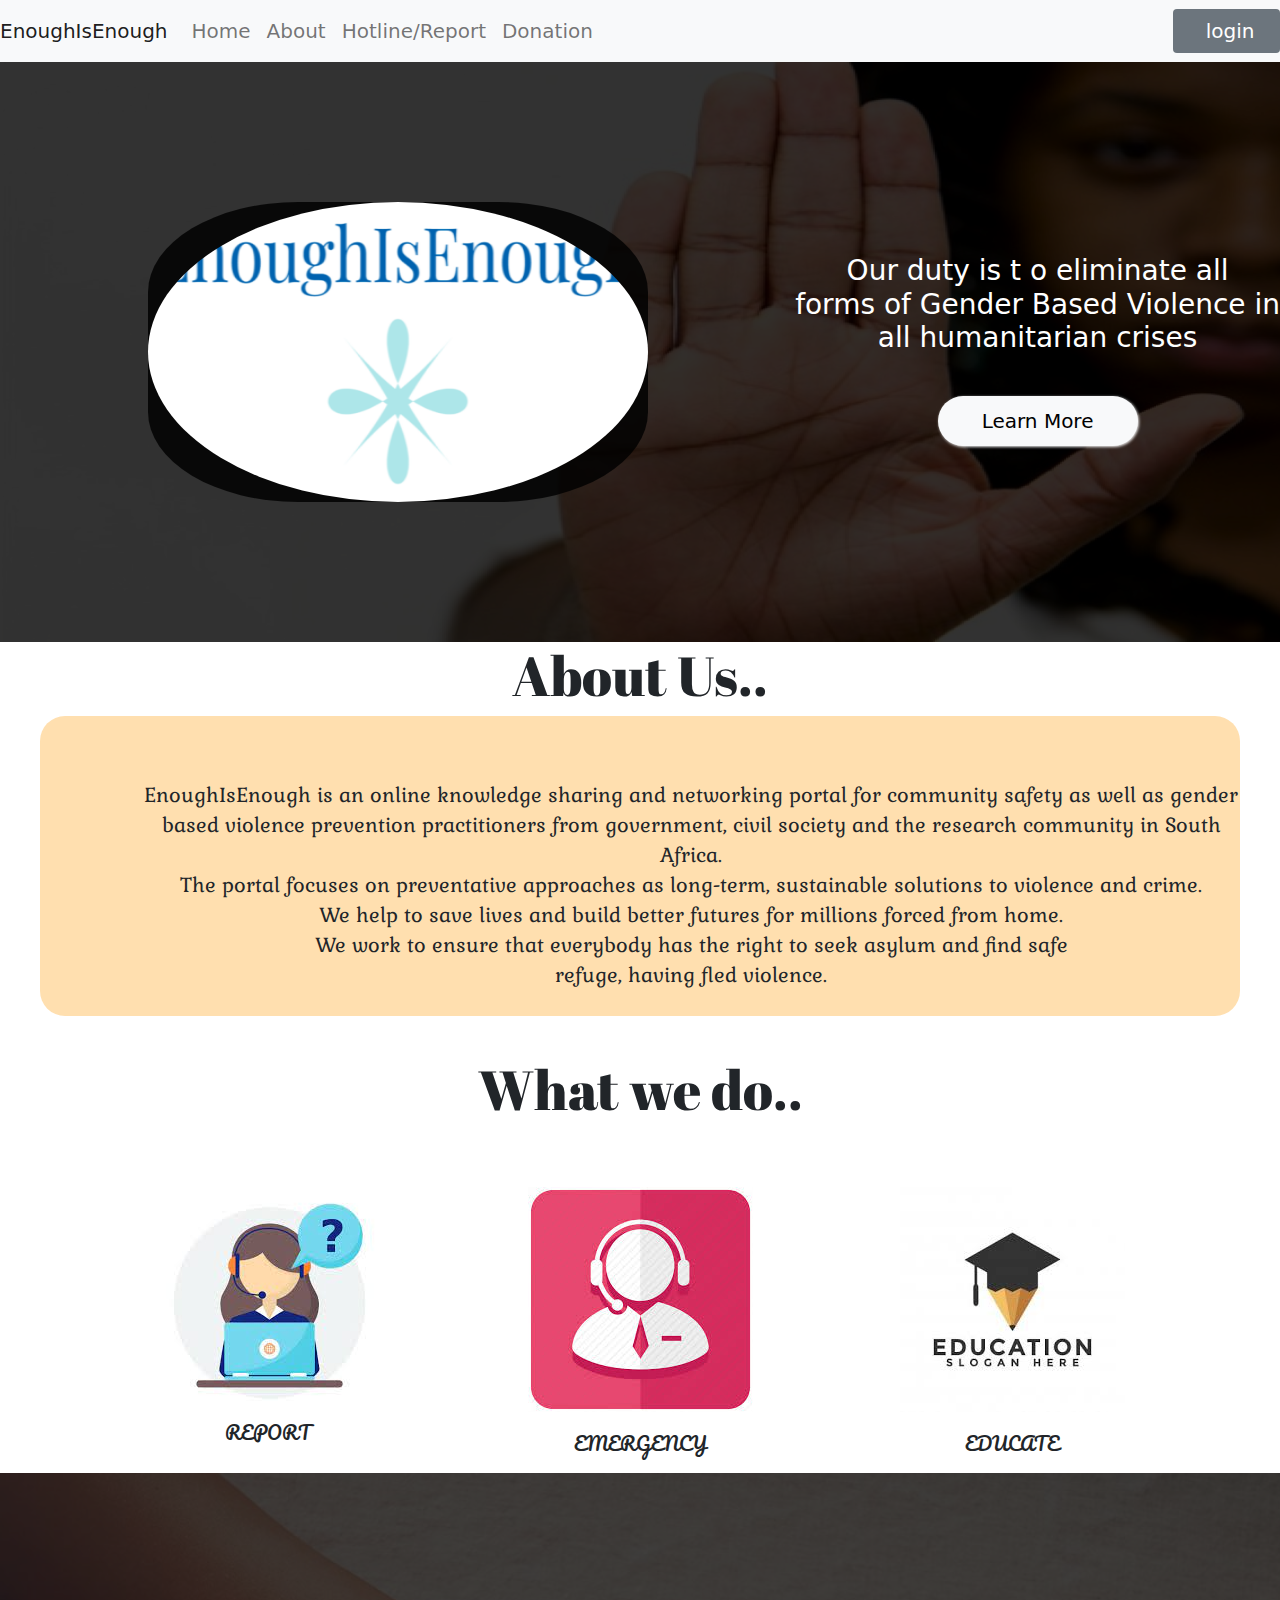
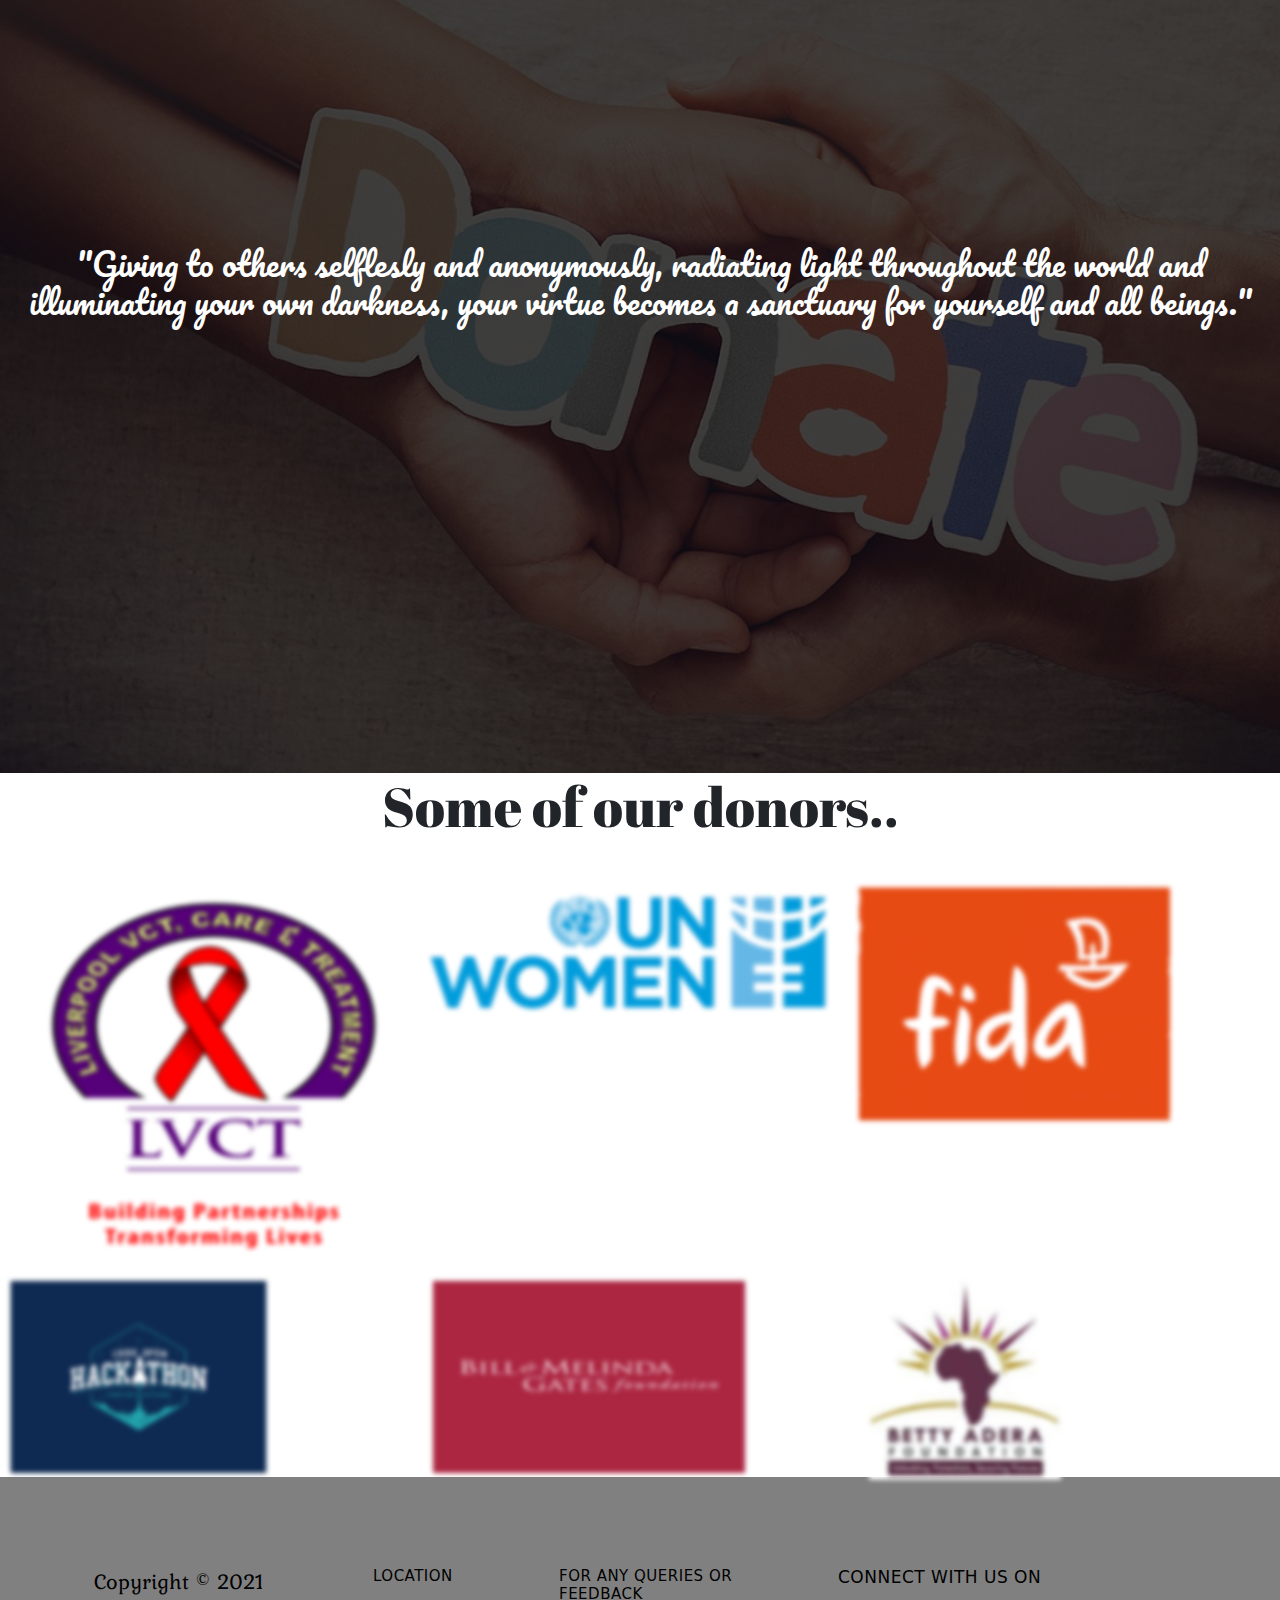
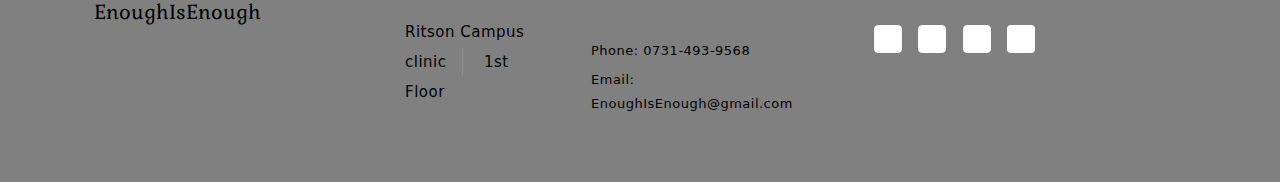
==== index.html @ 4c10d36b "Added New files" ====
<!DOCTYPE html>
<html lang="en">
<head>
    <meta charset="UTF-8">
    <meta http-equiv="X-UA-Compatible" content="IE=edge">
    <meta name="viewport" content="width=device-width, initial-scale=1.0">
    <link rel="stylesheet" href="css/bootstrap.css">
    <link rel="preconnect" href="https://fonts.gstatic.com">
    <link href="https://fonts.googleapis.com/css2?family=Abril+Fatface&display=swap" rel="stylesheet">
    <link rel="preconnect" href="https://fonts.gstatic.com">
    <link href="https://fonts.googleapis.com/css2?family=Original+Surfer&display=swap" rel="stylesheet">
    <link rel="preconnect" href="https://fonts.gstatic.com">
    <link href="https://fonts.googleapis.com/css2?family=Gabriela&display=swap" rel="stylesheet">
    <link rel="stylesheet" href="https://pro.fontawesome.com/releases/v5.10.0/css/all.css"
        integrity="sha384-AYmEC3Yw5cVb3ZcuHtOA93w35dYTsvhLPVnYs9eStHfGJvOvKxVfELGroGkvsg+p" crossorigin="anonymous" />
    <link rel="stylesheet" href="css/home.css">
    <title>4life</title>
</head>
<body>
    <!-- nav-bar -->
    <nav class="navbar navbar-expand-lg navbar-light bg-light mr-4 ml-4">
        <a class="navbar-brand" href="#">EnoughIsEnough</a>
        <button class="navbar-toggler" type="button" data-toggle="collapse" data-target="#navbarNav"
            aria-controls="navbarNav" aria-expanded="false" aria-label="Toggle navigation">
            <span class="navbar-toggler-icon"></span>
        </button>
        <div class="collapse navbar-collapse" id="navbarNav">
            <ul class="navbar-nav">
                <li class="nav-item active">
                    <a class="nav-link" href="#home">Home</a>
                </li>
                <li class="nav-item">
                    <a class="nav-link" href="#about">About</a>
                </li>
                <li class="nav-item">
                    <a class="nav-link" href="#hotline">Hotline/Report</a>
                </li>
                <li class="nav-item">
                    <a class="nav-link" href="#donate">Donation</a>
                </li>
            </ul>
        </div>
        <button type="submit" class="btn btn col-md-1 bg-secondary" id="sub">
            <a href="login.html">login</a>
        </button>
    </nav>

    <!-- logo -->
    <div id="home">
        <div class="conc">
            <div class="fod">
                <img class="circular--square" src="./assets/logo.png" alt="" height="300" width="500">
            </div>
            <div id="fod">
                <h3>Our duty is t o eliminate all<br>forms of Gender Based Violence in <br>all humanitarian
                    crises<br><br></h3>
                <button type="submit" class="btn btn col-md-1 bg-light sub">
                    <a
                        href="https://unhabitat.org/sites/default/files/download-manager-files/Report%20Preventing%20Gender-based%20Violence%20in%20the%20Horn%2C%20East%20and%20Southern%20Africa.pdf">Learn
                        More</a>
                </button>
            </div>
        </div>
    </div>

    <!-- about -->
    <div id="about">
        <h2 class="dab">About Us..</h2>
        <div class="pap">
            <p>
                EnoughIsEnough is an online knowledge sharing and networking portal for community safety as well as gender based violence prevention practitioners from government, civil society and the research community in South Africa.<br> The portal focuses on preventative approaches as long-term, sustainable solutions to violence and crime.<br>
                We help to save lives and build better futures for millions forced from home.<br>
                We work to ensure that everybody has the right to seek asylum and find safe<br>
                refuge, having fled violence.<br><br>
            </p>
        </div>
    </div>

    <!-- hotline -->
    <div id="hotline">
        <div class="container what-we-do">
            <h2 class="dab">What we do..</h2>
            <div class="row">
                <div class="col-md-4">
                    <div id="report">
                        <h2 class="title">REPORT</h2>
                        <p>We have first class experience in dealing with various cases and how to report to each
                            according
                            to the ststus.</p>
                        <p>Throughout, our project has managed to access countless numbers both in the towns and the
                            ghettos
                            our heading
                            has always reached out deep
                        </p>
                        <button type="submit" class="btn btn col-md-1 bg-secondary sub">
                            <a href="report.html">Report</a>
                        </button>
                    </div>
                    <div id="repo-img">
                        <img src="./assets/download (1).jpeg" alt="">
                        <div id="title">
                            <p id="title">REPORT</p>
                        </div>
                    </div>
                </div>
                <div class="col-md-4">
                    <div id="dev">
                        <h2 class="title">EMERGENCY</h2>
                        <p>Our extensive research on GBV in emergencies also builds evidence for the greater
                            humanitarian
                            community. We invest in strengthening protection systems that address gender-based violence
                            including through health and social services and that help keep all women, girls and boys
                            from
                            harm’s way.
                        </p>
                        <p>Our <span class="gif">Emergency line</span> number is: 0800 428 428</p>
                    </div>
                    <div id="dev-img">
                        <img src="./assets/hot.jpeg" alt="">
                        <div id="title">
                            <p id="title">EMERGENCY</p>
                        </div>
                    </div>
                </div>
                <div class="col-md-4">
                    <div id="educate">
                        <h2 class="title">EDUCATE</h2>
                        <p>Through our seminars, workshops and events we tend to educate people about the importance of
                            speaking out,
                            reaching out and not turning a blind eye to what happens around their society.</p>
                        <p>We also get to interact with students in all aspects (Primary, Seconday, Tertiary and
                            university)
                            amd have a one-on-one
                            session with our counsilors and personnel.
                        </p>
                    </div>
                    <div id="edu-img">
                        <img src="./assets/EDU.jpeg" alt="">
                        <div id="title">
                            <p id="title">EDUCATE</p>
                        </div>
                    </div>
                </div>
            </div>
        </div>
    </div>

    <!-- Donation -->
    <div id="donate">
        <div class="don">
            <h2 class="pond">"Giving to others selflesly and anonymously, radiating light throughout the
                world and illuminating your own darkness, your virtue becomes a sanctuary for yourself and all
                beings."</h2>
        </div>
        <h2 class="dab">Some of our donors..</h2>
        <div class="row">
            <div class="col-md-4">
                <div class="img-hover-zoom--blur">
                    <img src="./assets/donation/LVCT_Logo.png" height="350" width="400" alt="">
                </div>
            </div>
            <div class="col-md-4">
                <div class="img-hover-zoom--blur">
                    <img src="./assets/donation/UN-women-logo.png" alt="">
                </div>
            </div>
            <div class="col-md-4">
                <div class="img-hover-zoom--blur">
                    <img src="./assets/donation/fida.png" alt="">
                </div>
            </div>
        </div>
        <div class="row">
            <div class="col-md-4">
                <div class="img-hover-zoom--blur">
                    <img src="./assets/donation/hack.png" height="200" alt="">
                </div>
            </div>
            <div class="col-md-4">
                <div class="img-hover-zoom--blur">
                    <img src="./assets/donation/bill.png" width="300" height="200" alt="">
                </div>
            </div>
            <div class="col-md-4">
                <div class="img-hover-zoom--blur">
                    <img src="./assets/donation/betty.jpeg" alt="" width="200">
                </div>
            </div>
        </div>
    </div>
    <footer>
        <div class="container" id="Contact">
            <div class="row">
                <div class="col-md-3 col-sm-12" id="copyright">
                    <p> Copyright ©
                        2021
                        <br>EnoughIsEnough</p>

                </div>
                <div class="col-md-2 col-sm-12">
                    <div class="location">
                        <h4>Location</h4>
                        <ul>
                            <li>Ritson Campus clinic</li>
                            <li>1st Floor <br></li>
                        </ul>
                    </div>
                </div>
                <div class="col-md-3 col-sm-12">
                    <div class="contact-info">
                        <h4>For any queries or feedback</h4>
                        <ul>
                            <li><em>Phone</em>: 0731-493-9568</li>
                            <li><em>Email</em>: EnoughIsEnough@gmail.com</li>
                        </ul>
                    </div>
                </div>
                <div class="col-md-4 col-sm-12">
                    <div class="connect-us">
                        <h4>Connect with us on</h4>
                        <ul>
                            <li><a class="btn btn-outline-light btn-social mx-1" href="#"><i
                                        class="fab fa-fw fa-facebook"></i></a></li>
                            <li><a class="btn btn-outline-light btn-social mx-1" href="#"><i
                                        class="fab fa-fw fa-twitter"></i></a></li>
                            <li><a class="btn btn-outline-light btn-social mx-1" href="#"><i
                                        class="fab fa-fw fa-linkedin-in"></i></a></li>
                            <li><a class="btn btn-outline btn-social mx-1" href="#"><i
                                        class="fab fa-fw fa-instagram"></i></a></li>
                        </ul>
                    </div>
                </div>
            </div>
        </div>
    </footer>

    <script src="https://code.jquery.com/jquery-3.6.0.min.js"
        integrity="sha256-/xUj+3OJU5yExlq6GSYGSHk7tPXikynS7ogEvDej/m4=" crossorigin="anonymous"></script>
    <script src="js/landing.js"></script>
</body>
</html>
---- css/home.css ----
@import url('https://fonts.googleapis.com/css2?family=Pacifico&display=swap');

/* nav-bar */
ul,
li,
a {
  color: black;
  font-size: 20px;
}
nav .navbar {
  margin: 0;
  width: 95%;
}
#sub {
  border: 2px 2px solid black;
  padding-right: 5px;
}
#sub a{
  color: white;
  text-decoration: none;
}

/* logo */
.conc {
  background: rgba(0, 0, 0, 0.802) url("../assets/landing.jpg");
  background-size: cover;
  background-repeat: no-repeat;
  /* background-attachment: fixed; */
  background-blend-mode: darken;
  height: 580px;
  display: flex;
}
.fod {
  background-color: rgba(0, 0, 0, 0.823);
  padding-top: -1%;
  margin: auto;
  border-radius: 30%;
}
.circular--square {
  border-radius: 50%;
}
#fod {
  text-align: center;
  color: white;
  padding-top: 15%;
}
.sub {
  height: 50px;
  width: 200px;
  border-radius: 25px;
  box-shadow: 1px 1px 3px rgba(255, 255, 255, 0.945);
  background-color: #8a2be2;
  color: white;
}

/* about */
.dab {
  font-family: "Abril Fatface", cursive;
  font-size: 55px;
  text-align: center;
}
.pap {
  background-color: rgba(255, 222, 173, 0.974);
  text-align: center;
  padding-top: 5%;
  height: 300px;
  max-width: 1200px;
  padding-left: 8%;
  margin: auto;
 font-size: 20px;
 border-radius: 25px;
 font-family: 'Gabriela', serif;
}

/* what we do */
.what-we-do {
  text-align: center;
  padding-top: 40px;
}
#report,
#dev,
#educate{
  display: none;
  /* font-family: Helvetica,Arial,sans-serif; */
  font-size: 16px;
}
.gif{
color: crimson;
font-size: 20px;
}
.title{
    font-family: 'Original Surfer', cursive;
    font-size: 25px;
}
#title{
    font-family: 'Pacifico', cursive;
    font-size: large;
}
p{
  font-family: 'Gabriela', serif;
}
.sub a{
  color: black;
  text-decoration: none;
}

/* donate */
.don{
  background: url("../assets/donation/donate.jpeg");
  background-repeat: no-repeat;
  background-size: cover;
  height: 900px;
  width: 100%;
}
.pond{
  background: rgba(0, 0, 0, 0.734);
  height: 900px;
  text-align: center;
  color: white;
  padding-top: 29%;
  font-family: 'Pacifico', cursive;
}
/* Blur-zoom Container */
.img-hover-zoom--blur img {
  transition: transform 1s, filter 2s ease-in-out;
  filter: blur(2px);
  transform: scale(1.2);
}

/* The Transformation */
.img-hover-zoom--blur:hover img {
  filter: blur(0);
  transform: scale(1);
}
.row{
  margin: auto;
  padding-top: 2.5em;
}
.col-md-4 img {
  padding: 5%;
  display: inline;
}

/* footer */

footer {
	margin-top: -6px;
	background-color: grey;
	padding: 50px 0px;
}

footer #copyright {
  color: #000;
  font-size: 20px;
}

footer .location h4 {
	margin-top: 0px;
	font-size: 15px;
	font-weight: 500;
	color: #000;
	text-transform: uppercase;
	letter-spacing: 0.5px;
	margin-bottom: 30px;
}

footer .location ul li {
	font-size: 15px;
	color: #000;
	display: inline;
	line-height: 24px;
	letter-spacing: 0.5px;
	padding-top: 5px;
	padding-bottom: 5px;
}

footer .location ul li:first-child {
	margin-right: 15px;
	padding-right: 15px;
	border-right: 1px solid rgba(250, 250, 250, 0.1);
}

footer .contact-info h4 {
	margin-top: 0px;
	font-size: 15px;
	font-weight: 500;
	color: #000;
	text-transform: uppercase;
	letter-spacing: 0.5px;
	margin-bottom: 30px;
}

footer .contact-info ul li {
	font-size: 13px;
	color:#000;
	display: inline-block;
	line-height: 24px;
	letter-spacing: 0.5px;
	padding-top: 5px;
	padding-bottom: 5px;
	font-weight: 300;
	margin-bottom: -15px;
}

footer .contact-info ul li em {
	font-style: normal;
	font-weight: 500;
}

footer .connect-us h4 {
	margin-top: 0px;
	font-size: 17px;
	font-weight: 500;
	color: #000;
	text-transform: uppercase;
	letter-spacing: 0.5px;
	margin-bottom: 35px;
}

footer .connect-us ul li {
	display: inline-block;
	margin-right: 2px;
}

footer .connect-us ul li a {
	display: inline-block;
	width: 28px;
	height: 28px;
	line-height: 28px;
	text-align: center;
	background-color: #fff;
	color: #373a3c;
	font-size: 15px;
  transition: all 0.3s;
  padding: 0px 0 20px;
}
footer .connect-us ul li a:hover {
	background-color: #f7c552;
}
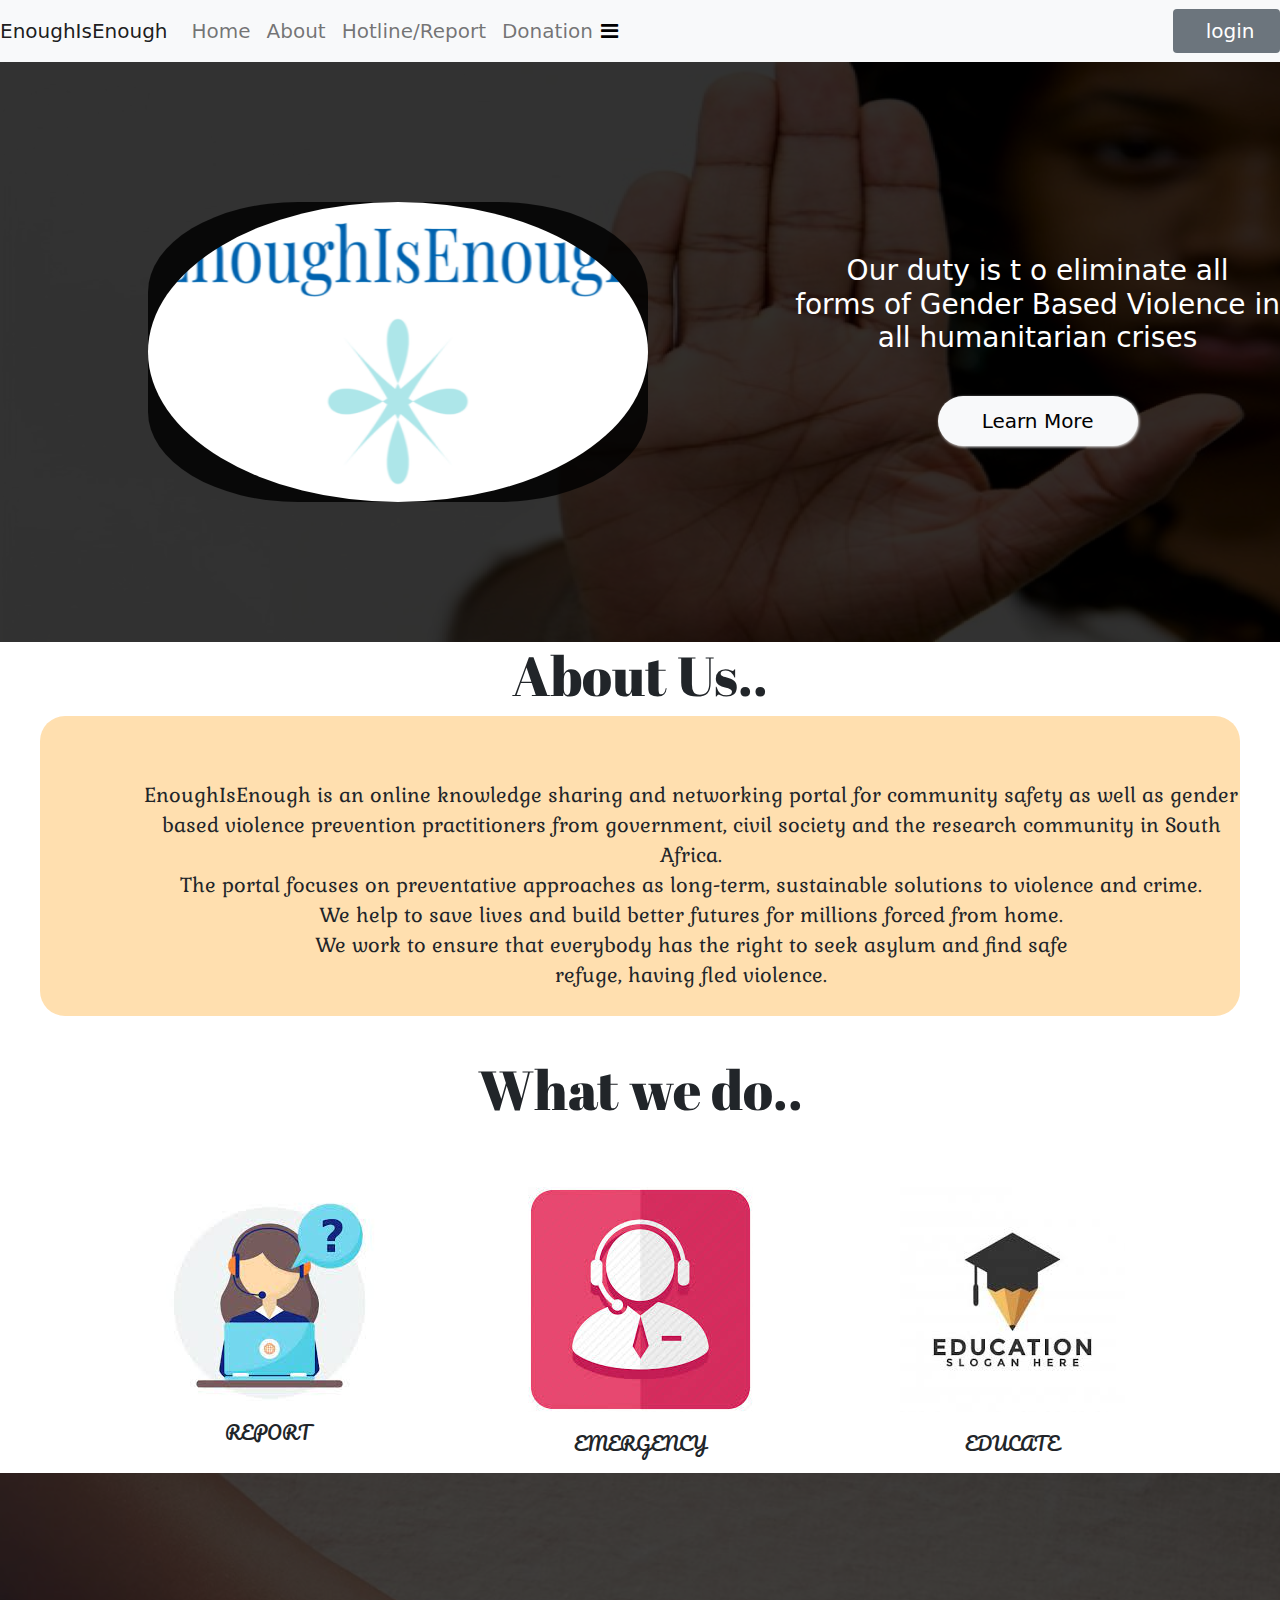
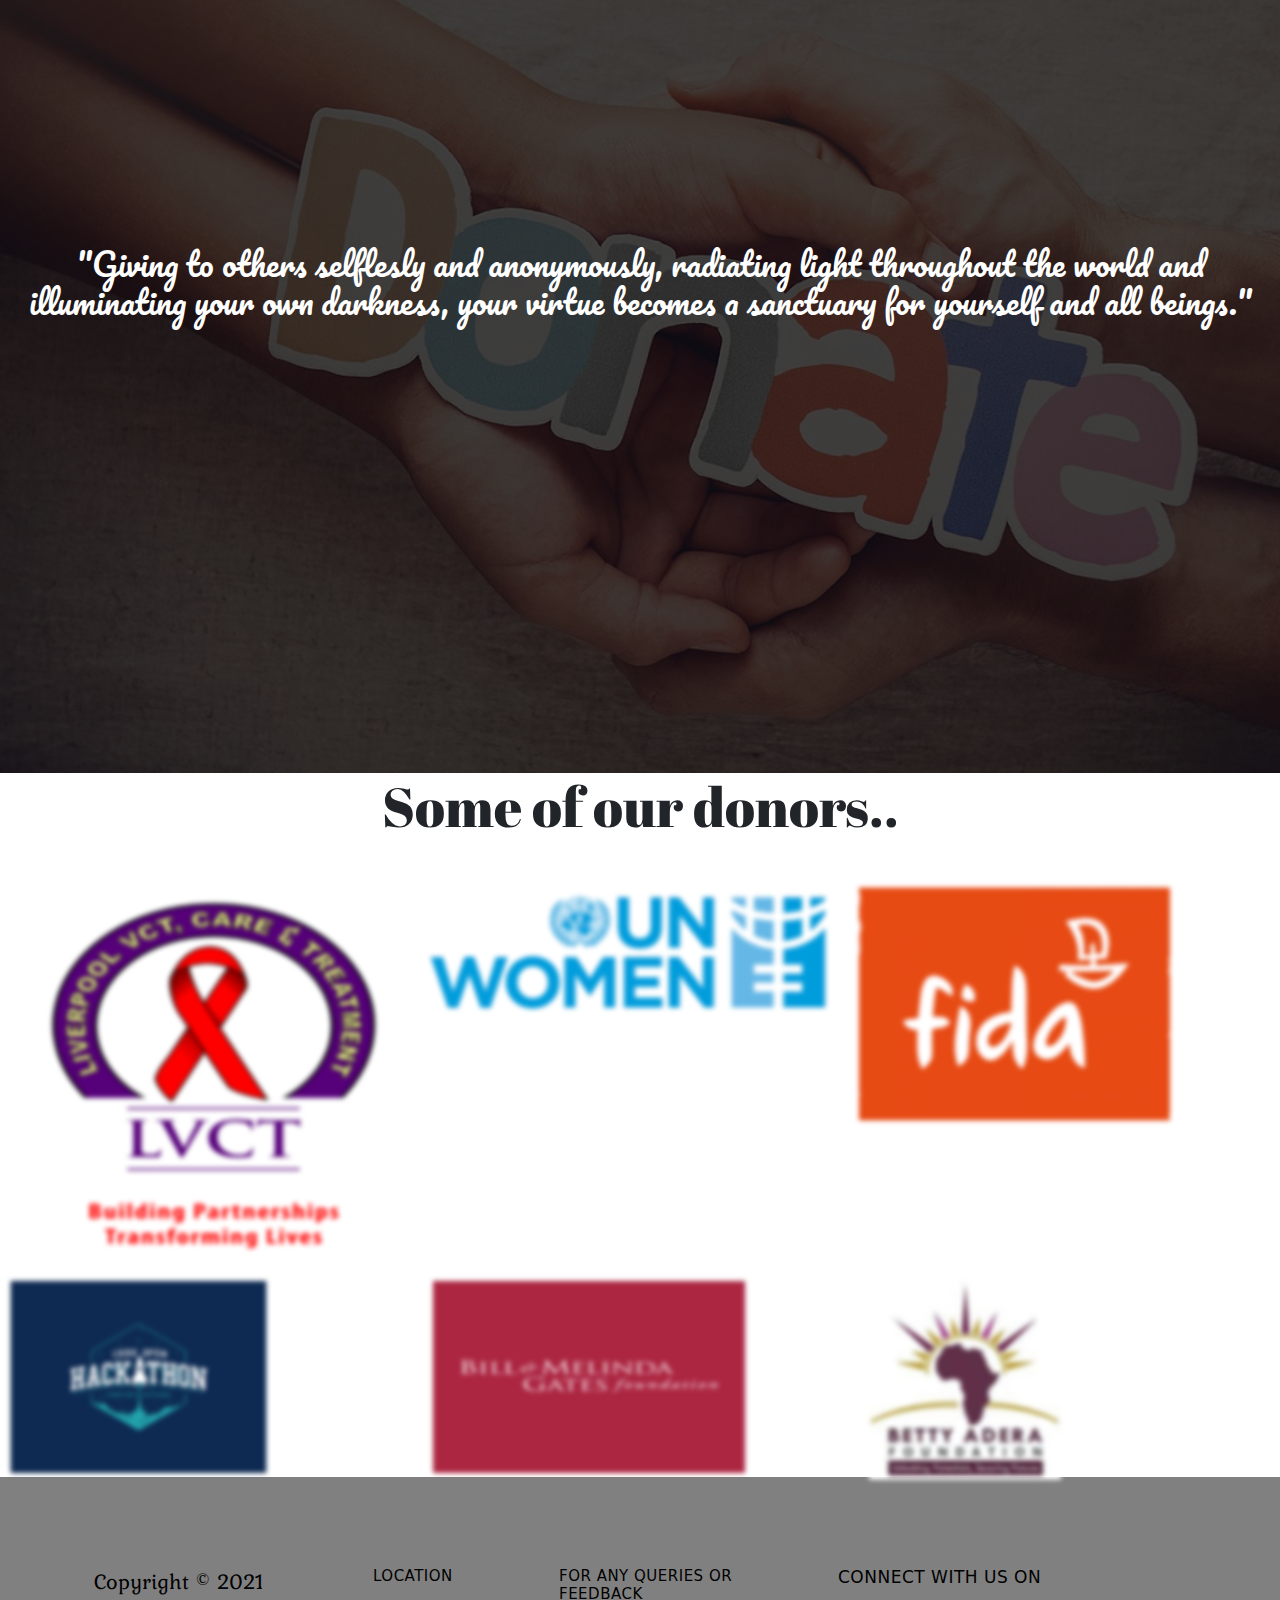
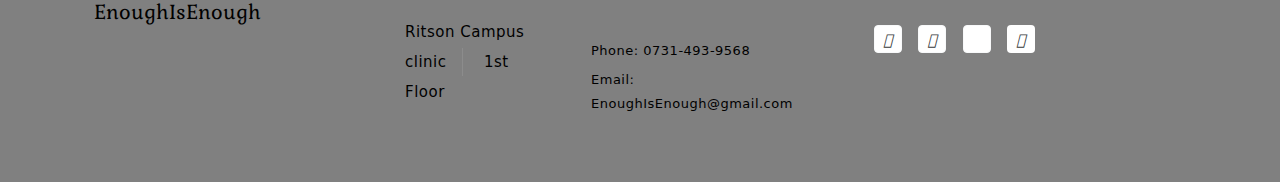
==== commit 8f3f7690: "Update index.html" ====
--- a/index.html
+++ b/index.html
@@ -1,6 +1,7 @@
 <!DOCTYPE html>
 <html lang="en">
 <head>
+    <meta name="viewport" content="width=device-width, initial-scale=1">
     <meta charset="UTF-8">
     <meta http-equiv="X-UA-Compatible" content="IE=edge">
     <meta name="viewport" content="width=device-width, initial-scale=1.0">
@@ -12,10 +13,13 @@
     <link rel="preconnect" href="https://fonts.gstatic.com">
     <link href="https://fonts.googleapis.com/css2?family=Gabriela&display=swap" rel="stylesheet">
     <link rel="stylesheet" href="https://pro.fontawesome.com/releases/v5.10.0/css/all.css"
-        integrity="sha384-AYmEC3Yw5cVb3ZcuHtOA93w35dYTsvhLPVnYs9eStHfGJvOvKxVfELGroGkvsg+p" crossorigin="anonymous" />
+          integrity="sha384-AYmEC3Yw5cVb3ZcuHtOA93w35dYTsvhLPVnYs9eStHfGJvOvKxVfELGroGkvsg+p" crossorigin="anonymous" />
     <link rel="stylesheet" href="css/home.css">
-    <title>4life</title>
+    <link rel="stylesheet" href="https://cdnjs.cloudflare.com/ajax/libs/font-awesome/4.7.0/css/font-awesome.min.css">
+
+    <title>EnoughIsEnough</title>
 </head>
+
 <body>
     <!-- nav-bar -->
     <nav class="navbar navbar-expand-lg navbar-light bg-light mr-4 ml-4">
@@ -39,6 +43,9 @@
                     <a class="nav-link" href="#donate">Donation</a>
                 </li>
             </ul>
+            <a href="javascript:void(0);" class="icon" onclick="myFunction()">
+                <i class="fa fa-bars"></i>
+            </a>
         </div>
         <button type="submit" class="btn btn col-md-1 bg-secondary" id="sub">
             <a href="login.html">login</a>
--- a/css/home.css
+++ b/css/home.css
@@ -9,7 +9,7 @@
 }
 nav .navbar {
   margin: 0;
-  width: 95%;
+  width: 100%;
 }
 #sub {
   border: 2px 2px solid black;
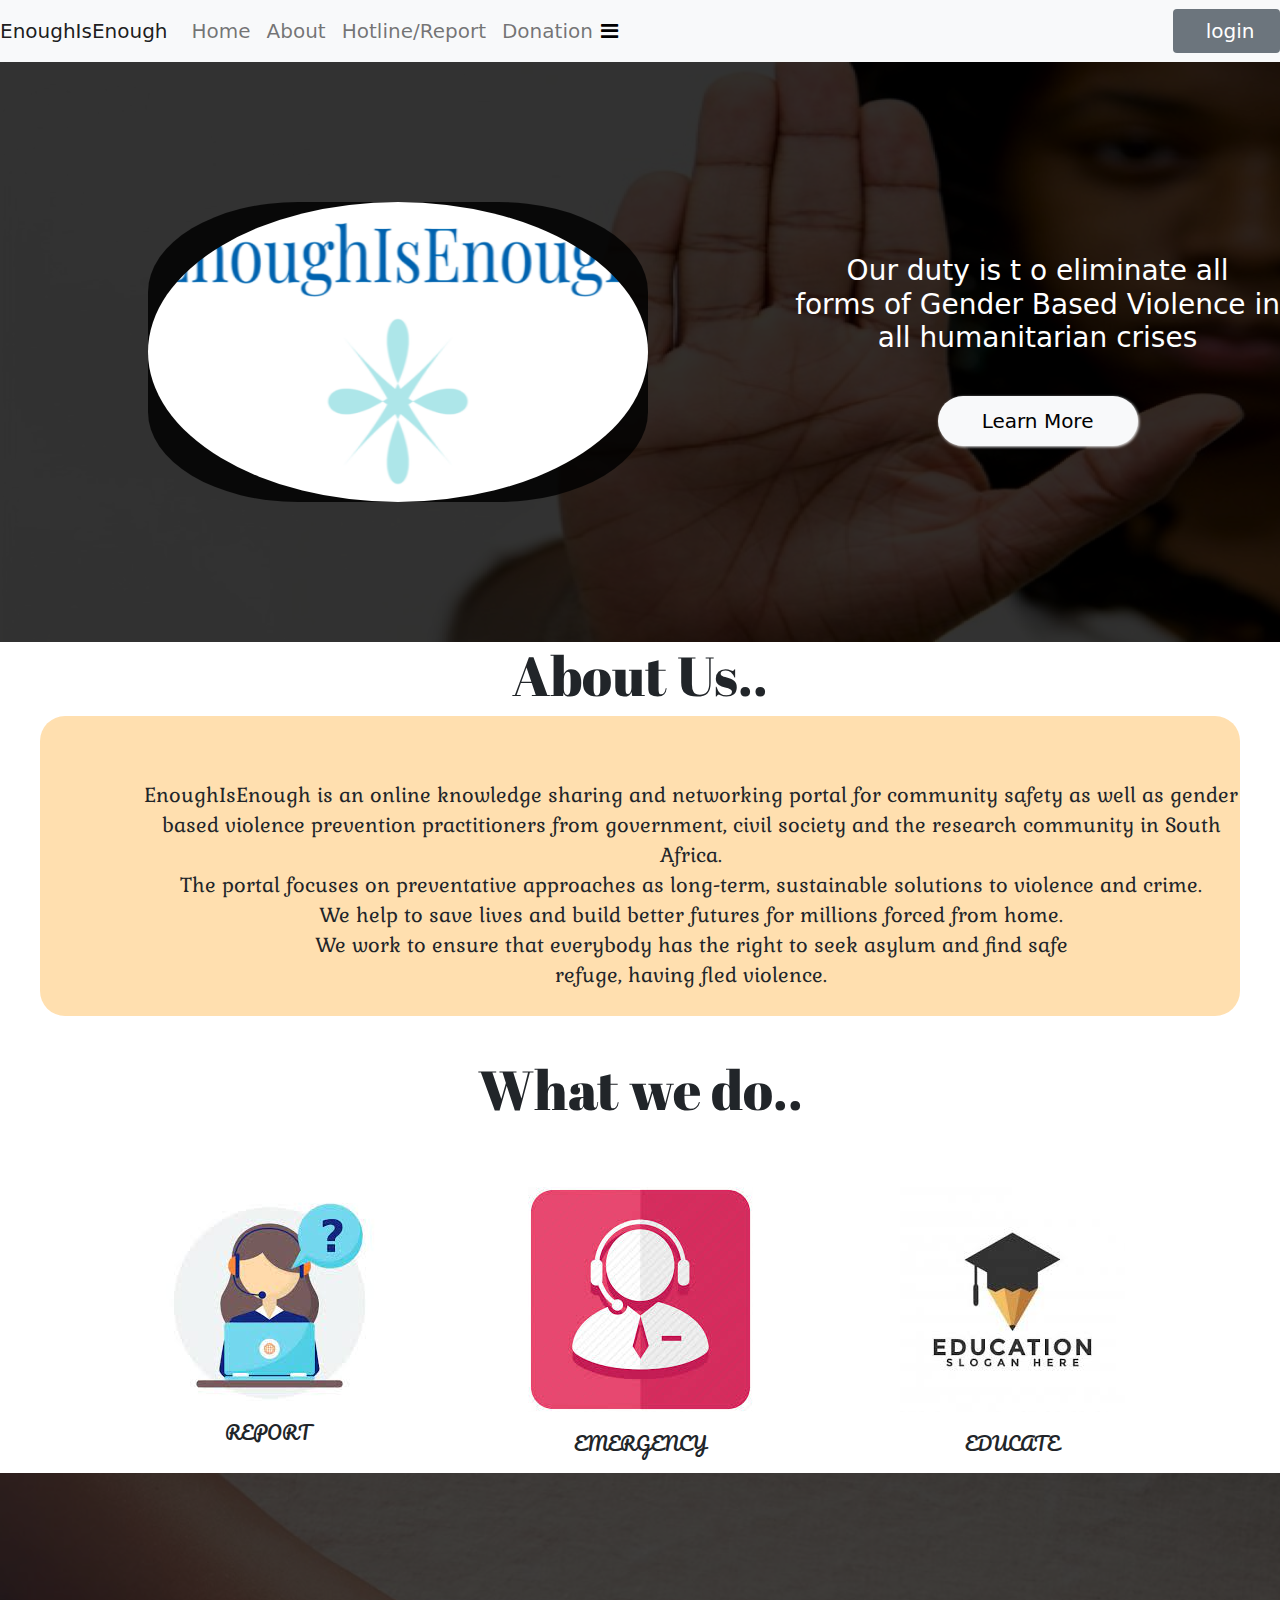
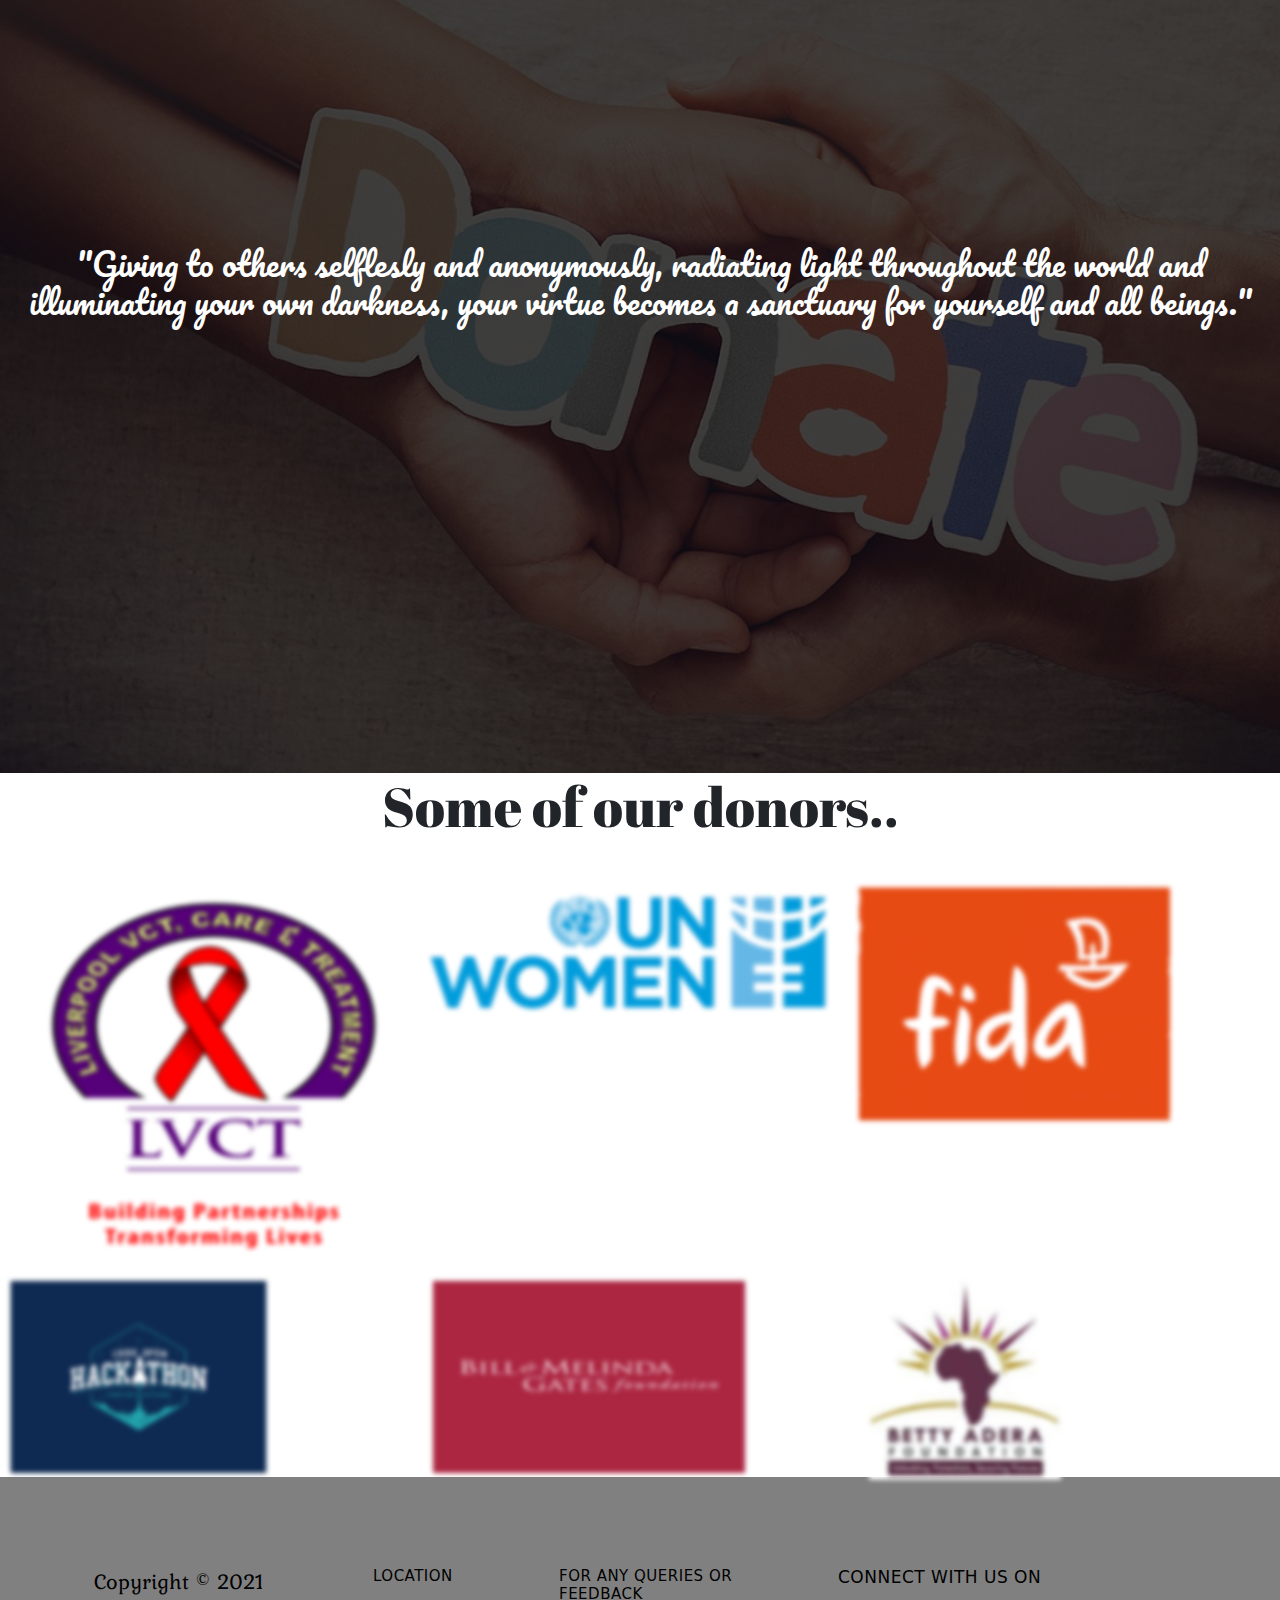
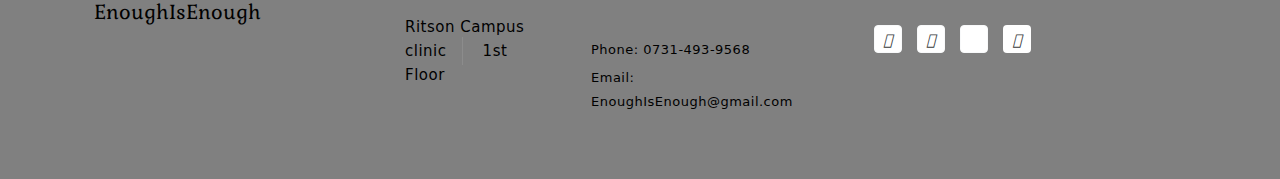
==== commit 3bff0b91: "Update index.html" ====
--- a/index.html
+++ b/index.html
@@ -4,7 +4,7 @@
     <meta name="viewport" content="width=device-width, initial-scale=1">
     <meta charset="UTF-8">
     <meta http-equiv="X-UA-Compatible" content="IE=edge">
-    <meta name="viewport" content="width=device-width, initial-scale=1.0">
+    <!--<meta name="viewport" content="width=device-width, initial-scale=1.0">-->
     <link rel="stylesheet" href="css/bootstrap.css">
     <link rel="preconnect" href="https://fonts.gstatic.com">
     <link href="https://fonts.googleapis.com/css2?family=Abril+Fatface&display=swap" rel="stylesheet">
--- a/css/home.css
+++ b/css/home.css
@@ -1,15 +1,21 @@
 @import url('https://fonts.googleapis.com/css2?family=Pacifico&display=swap');
 
 /* nav-bar */
-ul,
+#show-menu:checked ~ ul,
 li,
 a {
-  color: black;
-  font-size: 20px;
+	color: black;
+	font-size: 20px;
+	display: block;
 }
 nav .navbar {
-  margin: 0;
-  width: 100%;
+	/*margin: 0;*/
+	width: 100%;
+	max-width: 1000px;
+	text-align: center;
+	margin-top: -8px;
+	margin-bottom: 60px;
+	margin-left: 160px;
 }
 #sub {
   border: 2px 2px solid black;
